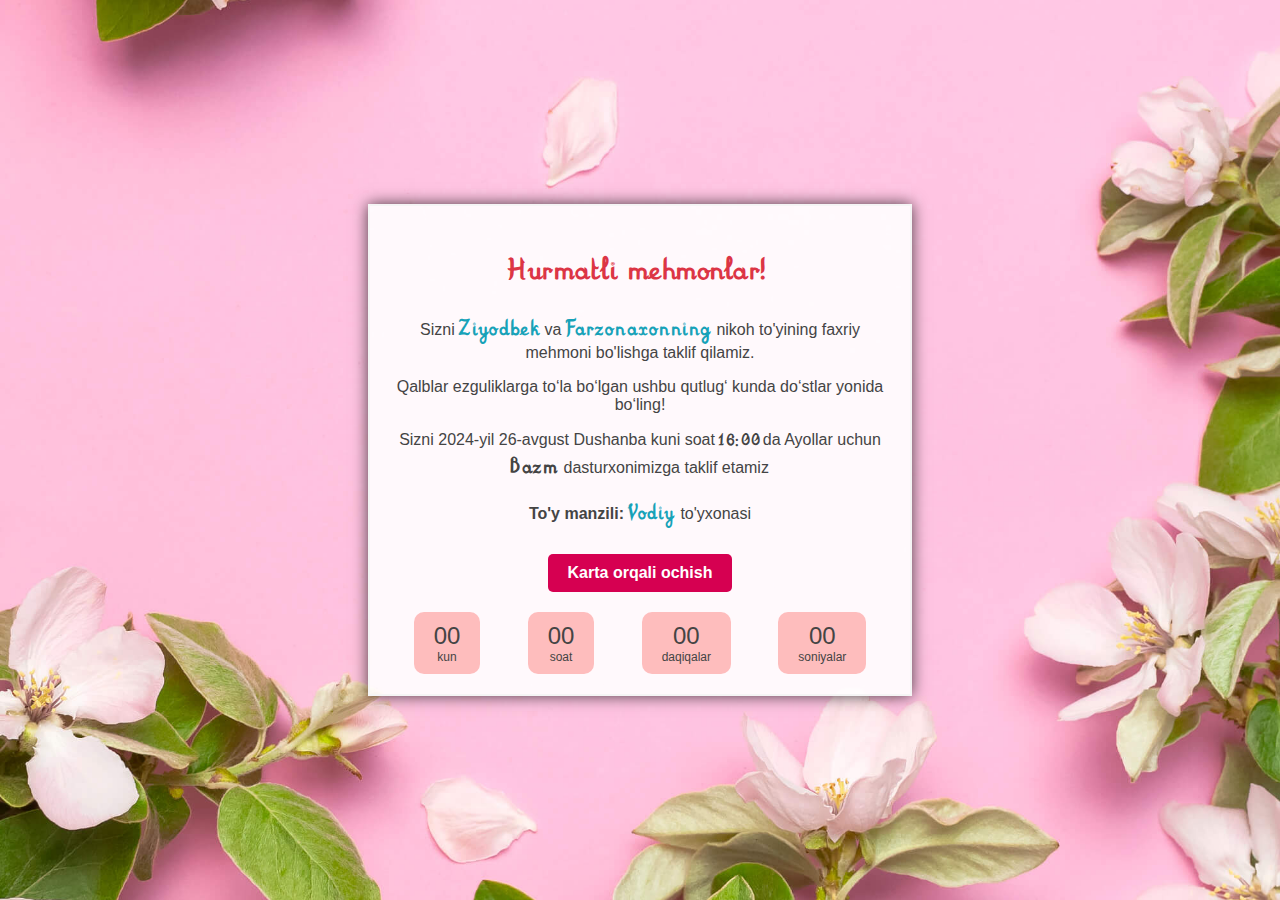
==== 26.html @ ae99b363 "Add files via upload" ====
<!DOCTYPE html>
<html lang="en">
<head>
<meta charset="UTF-8">
<meta name="viewport" content="width=device-width, initial-scale=1.0">
<link rel="stylesheet" href="styles.css">
<link rel="preload" href="Rosarium.woff2" as="font" type="font/woff2" crossorigin>

<title>Ziyodbek va Farzonaxonning nikoh to'yida faxriy mehmon bo'ling!</title>
</head>
<body>
<div class="invitation">
    <header>
        <h1 class="rosarium danger">Hurmatli mehmonlar!</h1>
        <p>Sizni <strong class="rosarium info" style="font-size: 1.35rem;">Ziyodbek</strong> va <strong class="rosarium info" style="font-size: 1.35rem;">Farzonaxonning</strong> nikoh to'yining faxriy mehmoni bo'lishga taklif qilamiz.</p>
        <p>Qalblar ezguliklarga to‘la bo‘lgan ushbu qutlug‘ kunda do‘stlar yonida bo‘ling!</p>
    </header>
    <section class="details">
        <p>Sizni 2024-yil 26-avgust Dushanba kuni soat <strong class="rosarium">16:00</strong>da Ayollar uchun <strong class="rosarium" style="font-size: 1.35rem;">Bazm</strong> dasturxonimizga taklif etamiz
</strong></p>
        <p><strong>To'y manzili:</strong> <strong class="rosarium info" style="font-size: 1.3rem;">Vodiy</strong> to'yxonasi</p>
        <a href="https://maps.app.goo.gl/nX44Cbmkvi3XpLht7" target="_blank" class="map-button">Karta orqali ochish</a>
    </section>
    <div class="countdown">
        <div id="days" class="time">00 <span>kun</span></div>
        <div id="hours" class="time">00 <span>soat</span></div>
        <div id="minutes" class="time">00 <span>daqiqalar</span></div>
        <div id="seconds" class="time">00 <span>soniyalar</span></div>
    </div>
    <audio autoplay loop>
        <source src="background.mp3" type="audio/mpeg">
    </audio>
</div>
<script src="26.js"></script>
</body>
</html>
---- styles.css ----
@font-face {
    font-family: 'Rosarium';
    src: url('Rosarium.woff2') format('woff2'),
        url('Rosarium.woff') format('woff');
    font-weight: 100;
    font-style: normal;
    font-display: swap;
}
@font-face {
    font-family: 'Rosarium';
    src: url('Rosarium.woff2') format('woff2'),
        url('Rosarium.woff') format('woff');
    font-weight: 100;
    font-style: normal;
    font-display: swap;
}

body, html {
    height: 100%; 
    margin: 0;
    padding: 0;
    display: flex;
    justify-content: center;  
    align-items: center;      
    font-family: 'Arial', sans-serif;
    background: url('background.jpg') no-repeat center center fixed; 
    background-size: cover;
}
.rosarium {
    font-family: 'Rosarium';
    font-weight: 700;
    letter-spacing: 2.5px;
    font-style: normal;
}
.primary {
    color: #007bff  ;
}
.danger {
    color: #dc3545  ;
}
.success {
    color: #28a745;
}
.warning {
    color: #ffc107;
}
.info {
    color: #17a2b8 ;
}
.invitation {
    width: 100%;
    max-width: 500px;
    margin: 20px auto;  
    padding: 20px;
    background-color: rgba(255, 255, 255, 0.9); 
    color: #444;
    text-align: center;
    border: 2px solid #f5f5f5;  
    box-shadow: 0 0 15px rgba(0,0,0,0.7);  
}

header h1, .details h2 {
    color: #d60051;
}

.countdown {
    display: flex;
    justify-content: space-around;
    margin-top: 20px;
    font-size: 1.5em;
}

.time {
    background: rgba(254, 182, 182, 0.9);  
    padding: 10px 20px;
    border-radius: 10px;
}

.time span {
    display: block;
    font-size: 0.5em;
}

.map-button {
    display: inline-block;
    margin-top: 10px;
    padding: 10px 20px;
    background-color: #d60051;
    color: white;
    text-decoration: none;
    border-radius: 5px;
    font-weight: bold;
    transition: background-color 0.3s;
}

.map-button:hover {
    background-color: #bf0040;
}
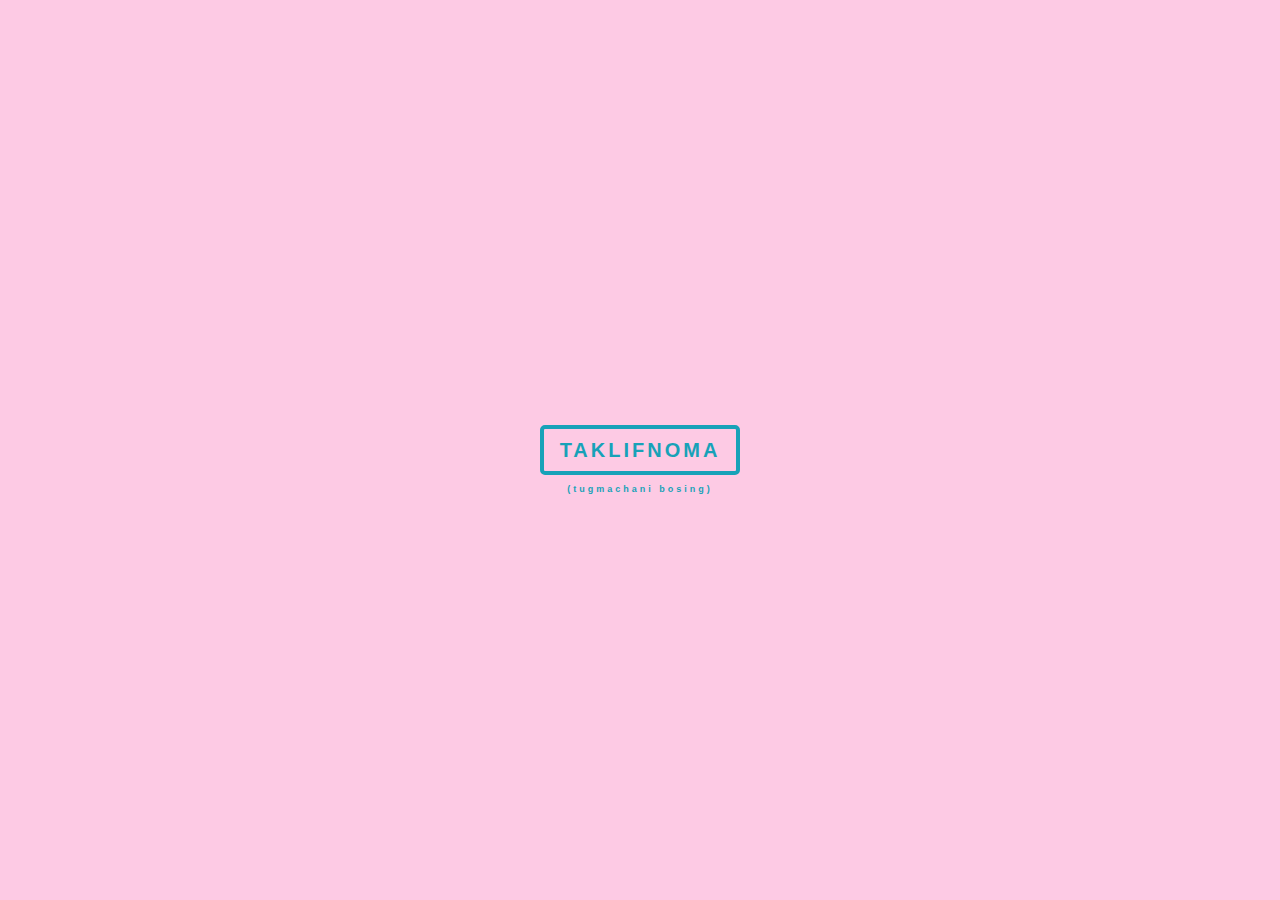
==== commit dfdc7bed: "Update 26.html" ====
--- a/26.html
+++ b/26.html
@@ -9,6 +9,12 @@
 <title>Ziyodbek va Farzonaxonning nikoh to'yida faxriy mehmon bo'ling!</title>
 </head>
 <body>
+
+<div class="opening"> 
+    <div class="container-left"></div>
+    <div class="container-right"></div>
+    <button class="rosarium">TAKLIFNOMA</button>
+</div>
 <div class="invitation">
     <header>
         <h1 class="rosarium danger">Hurmatli mehmonlar!</h1>
@@ -27,9 +33,94 @@
         <div id="minutes" class="time">00 <span>daqiqalar</span></div>
         <div id="seconds" class="time">00 <span>soniyalar</span></div>
     </div>
-    <audio autoplay loop>
+    <audio id="background-music" autoplay loop>
         <source src="background.mp3" type="audio/mpeg">
+        Your browser does not support the audio element.
     </audio>
+
+    <script>
+        const button = document.querySelector("button");
+        button.addEventListener("click", event => {
+            document.getElementById('background-music').play();
+            const c_left = document.querySelector(".container-left");
+            const c_right = document.querySelector(".container-right");
+            c_left.classList.add("slide-left");
+            c_right.classList.add("slide-right");
+            button.style.display = "none";
+        });
+    </script>
+    <style>
+
+    /* Open Screen */
+
+    .opening {
+        position: absolute; 
+        top: 0;
+        left: 0;
+        width: 100%;
+        height: 100vh;
+        z-index: 1;
+        display: flex;
+        justify-content: center;
+        align-items: center;
+    }
+    .opening .container-left {
+        background-color: #fdcae4;
+        width: 50%;
+        position: absolute;
+        z-index: 2;
+        top: 0;
+        bottom: 0;
+        left: 0;
+        transition: width 1s;
+    }
+    .opening .container-right {
+        background-color: #fdcae4;
+        width: 50%;
+        position: absolute;
+        z-index: 2;
+        top: 0;
+        bottom: 0;
+        right: 0;
+        transition: width 1s;
+    }
+    .opening button {
+        width: 200px;
+        height: 50px;
+        font-size: 1.25em;
+        font-family: 'Arial', sans-serif;
+        letter-spacing: 3px;
+        position: absolute;
+        z-index: 4;
+        border: 4px solid #17a2b8;
+        color: #17a2b8;
+        border-radius: 5px;
+        background-color: transparent;
+        transition: all .5s;
+    }
+    .opening button:hover {
+        background-color: #17a2b8;
+        color: #fdcae4;
+        font-weight: bold;
+    }
+    .opening button::after {
+        content: '(tugmachani bosing)';
+        font-family: 'Arial', sans-serif;
+        top: 55px;
+        left: 0;
+        position: absolute;
+        font-size: .45em;
+        width: 100%;
+        color: #17a2b8;
+    }
+    .opening .slide-left {
+        width: 0;
+    }
+
+    .opening .slide-right {
+        width: 0;
+    }
+    </style>
 </div>
 <script src="26.js"></script>
 </body>
